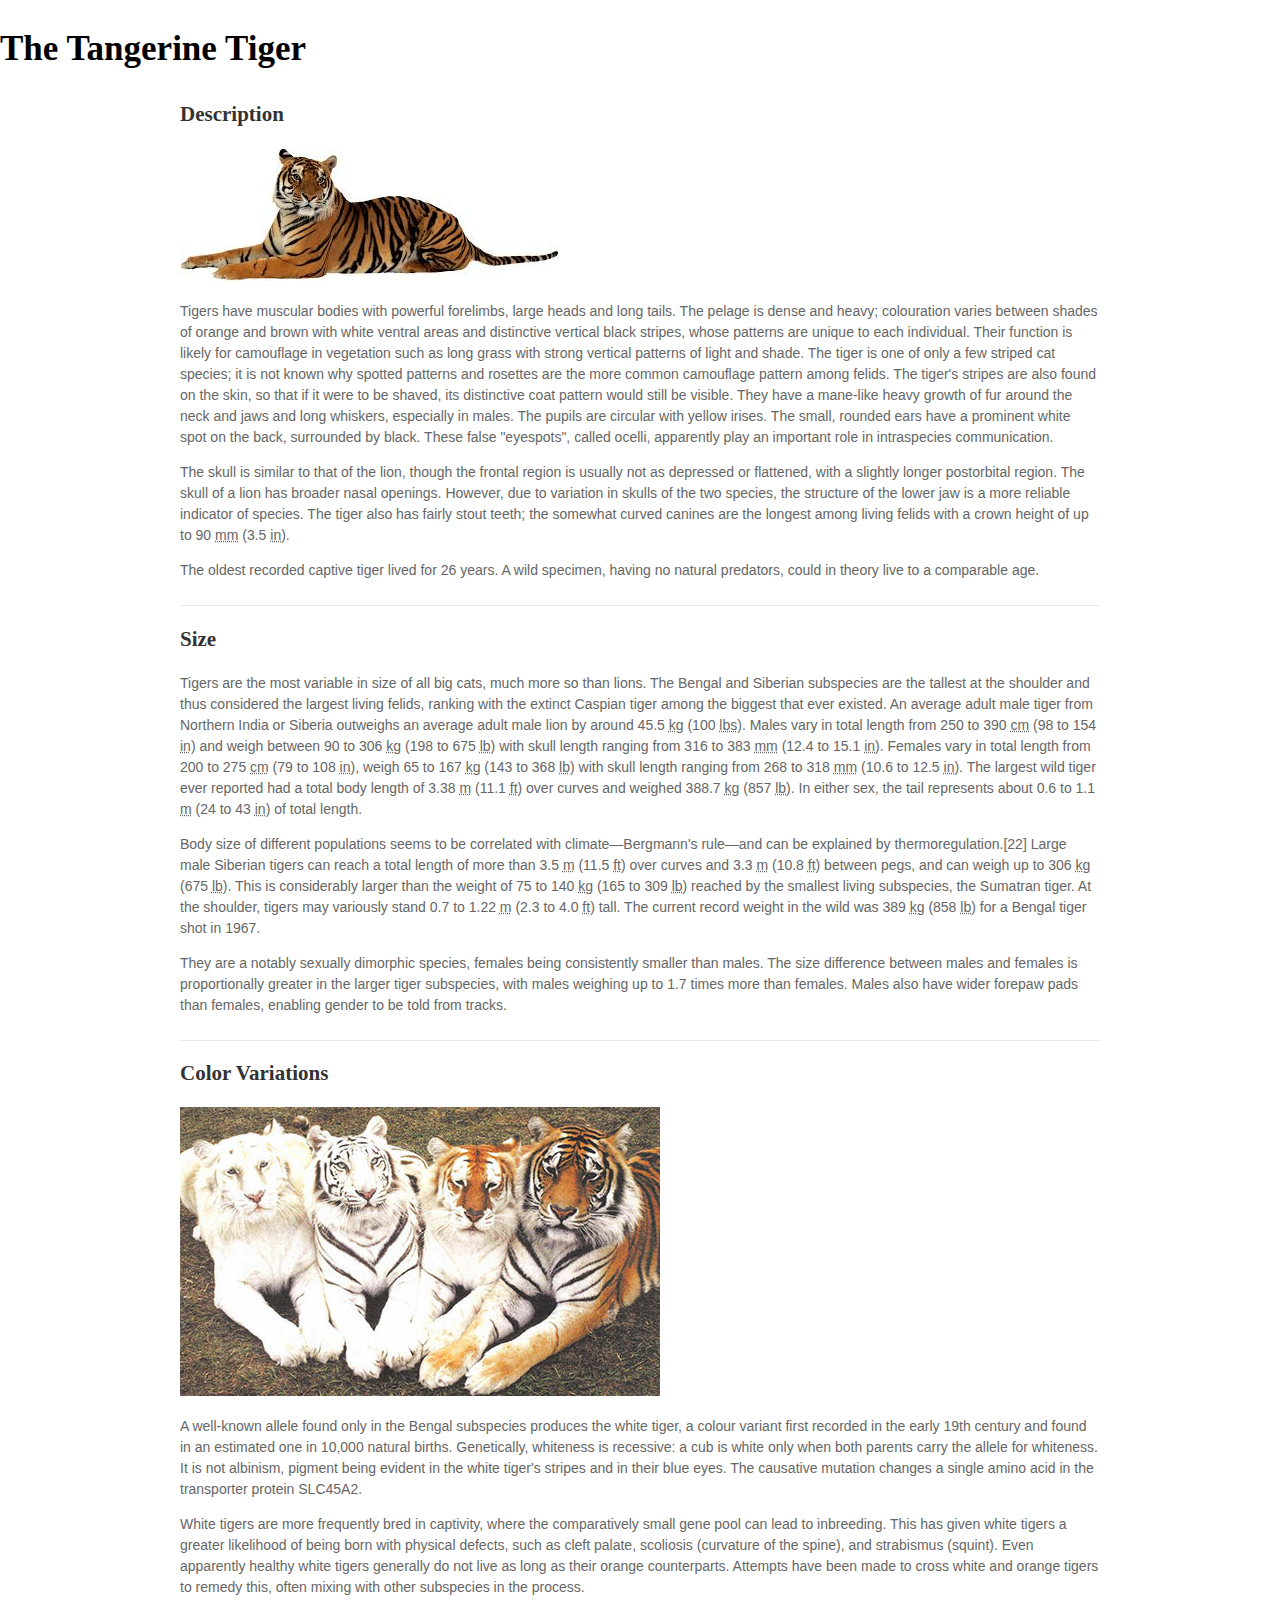
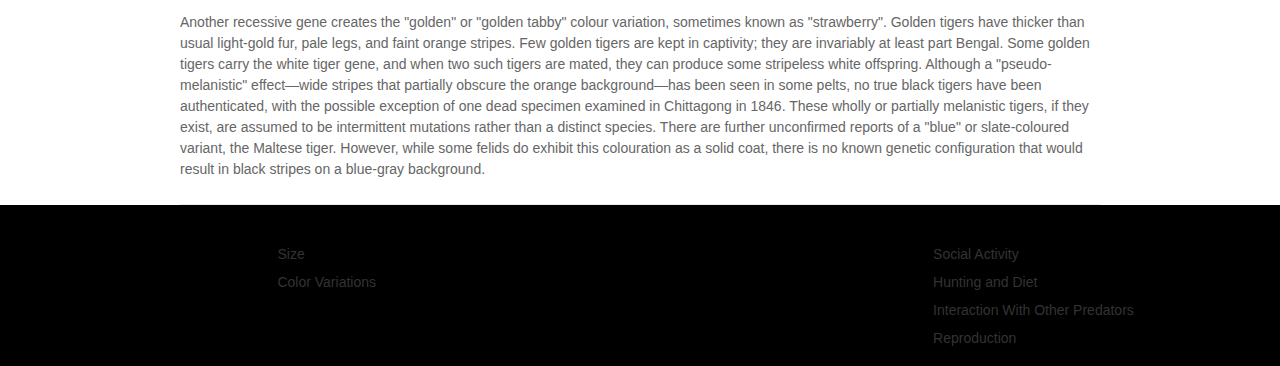
==== description.html @ 10c27ce7 "Added img to Description section" ====
<!DOCTYPE html>
<head>
  <meta charset="utf-8">
  <title>Tigers</title>
  <link rel="stylesheet" type="text/css" href="styles.css">
</head>
<body>
  <header>
     <h1>The Tangerine Tiger</h1>
  </header>
  <main>
    <section>
      <h2>Description</h2>
      <img class="body-image-right" src="Images/tiger-white-studio.jpeg">
      <p>Tigers have muscular bodies with powerful forelimbs, large heads and long tails. The pelage is dense and heavy; colouration varies between shades of orange and brown with white ventral areas and distinctive vertical black stripes, whose patterns are unique to each individual. Their function is likely for camouflage in vegetation such as long grass with strong vertical patterns of light and shade. The tiger is one of only a few striped cat species; it is not known why spotted patterns and rosettes are the more common camouflage pattern among felids. The tiger's stripes are also found on the skin, so that if it were to be shaved, its distinctive coat pattern would still be visible. They have a mane-like heavy growth of fur around the neck and jaws and long whiskers, especially in males. The pupils are circular with yellow irises. The small, rounded ears have a prominent white spot on the back, surrounded by black. These false "eyespots", called ocelli, apparently play an important role in intraspecies communication.</p>

      <p>The skull is similar to that of the lion, though the frontal region is usually not as depressed or flattened, with a slightly longer postorbital region. The skull of a lion has broader nasal openings. However, due to variation in skulls of the two species, the structure of the lower jaw is a more reliable indicator of species. The tiger also has fairly stout teeth; the somewhat curved canines are the longest among living felids with a crown height of up to 90 <abbr title="millimeters">mm</abbr> (3.5 <abbr title="inches">in</abbr>).</p>

      <p>The oldest recorded captive tiger lived for 26 years. A wild specimen, having no natural predators, could in theory live to a comparable age.</p>
    </section>
    <section>
      <h2>Size</h2>
      <p>Tigers are the most variable in size of all big cats, much more so than lions. The Bengal and Siberian subspecies are the tallest at the shoulder and thus considered the largest living felids, ranking with the extinct Caspian tiger among the biggest that ever existed. An average adult male tiger from Northern India or Siberia outweighs an average adult male lion by around 45.5 <abbr title="kilogram">kg</abbr> (100 <abbr title="pounds">lbs</abbr>). Males vary in total length from 250 to 390 <abbr title="centimeters">cm</abbr> (98 to 154 <abbr title="inches">in</abbr>) and weigh between 90 to 306 <abbr title="kilograms">kg</abbr> (198 to 675 <abbr title="pounds">lb</abbr>) with skull length ranging from 316 to 383 <abbr title="millimeters">mm</abbr> (12.4 to 15.1 <abbr title="inches">in</abbr>). Females vary in total length from 200 to 275 <abbr title="centimeters">cm</abbr> (79 to 108 <abbr title="inches">in</abbr>), weigh 65 to 167 <abbr title="kilograms">kg</abbr> (143 to 368 <abbr title="pounds">lb</abbr>) with skull length ranging from 268 to 318 <abbr title="millimeters">mm</abbr> (10.6 to 12.5 <abbr title="inches">in</abbr>). The largest wild tiger ever reported had a total body length of 3.38 <abbr title="meters">m</abbr> (11.1 <abbr title="feet">ft</abbr>) over curves and weighed 388.7 <abbr title="kilogram">kg</abbr> (857 <abbr title="pounds">lb</abbr>). In either sex, the tail represents about 0.6 to 1.1 <abbr title="meters">m</abbr> (24 to 43 <abbr title="inches">in</abbr>) of total length.</p>
      <p>Body size of different populations seems to be correlated with climate—Bergmann's rule—and can be explained by thermoregulation.[22] Large male Siberian tigers can reach a total length of more than 3.5 <abbr title="meters">m</abbr> (11.5 <abbr title="feet">ft</abbr>) over curves and 3.3 <abbr title="meters">m</abbr> (10.8 <abbr title="feet">ft</abbr>) between pegs, and can weigh up to 306 <abbr title="kilograms">kg</abbr> (675 <abbr title="pounds">lb</abbr>). This is considerably larger than the weight of 75 to 140 <abbr title="kilograms">kg</abbr> (165 to 309 <abbr title="pounds">lb</abbr>) reached by the smallest living subspecies, the Sumatran tiger. At the shoulder, tigers may variously stand 0.7 to 1.22 <abbr title="meters">m</abbr> (2.3 to 4.0 <abbr title="feet">ft</abbr>) tall. The current record weight in the wild was 389 <abbr title="kilograms">kg</abbr> (858 <abbr title="pounds">lb</abbr>) for a Bengal tiger shot in 1967.</p>
      <p>They are a notably sexually dimorphic species, females being consistently smaller than males. The size difference between males and females is proportionally greater in the larger tiger subspecies, with males weighing up to 1.7 times more than females. Males also have wider forepaw pads than females, enabling gender to be told from tracks.</p>
    </section>
    <section>
      <h2>Color Variations</h2>
      <img class="body-image-right" src="Images/tiger-color-variations.jpg">
      <p>A well-known allele found only in the Bengal subspecies produces the white tiger, a colour variant first recorded in the early 19th century and found in an estimated one in 10,000 natural births. Genetically, whiteness is recessive: a cub is white only when both parents carry the allele for whiteness. It is not albinism, pigment being evident in the white tiger's stripes and in their blue eyes. The causative mutation changes a single amino acid in the transporter protein SLC45A2.</p>
      <p>White tigers are more frequently bred in captivity, where the comparatively small gene pool can lead to inbreeding. This has given white tigers a greater likelihood of being born with physical defects, such as cleft palate, scoliosis (curvature of the spine), and strabismus (squint). Even apparently healthy white tigers generally do not live as long as their orange counterparts. Attempts have been made to cross white and orange tigers to remedy this, often mixing with other subspecies in the process.</p>
      <p>Another recessive gene creates the "golden" or "golden tabby" colour variation, sometimes known as "strawberry". Golden tigers have thicker than usual light-gold fur, pale legs, and faint orange stripes. Few golden tigers are kept in captivity; they are invariably at least part Bengal. Some golden tigers carry the white tiger gene, and when two such tigers are mated, they can produce some stripeless white offspring. Although a "pseudo-melanistic" effect—wide stripes that partially obscure the orange background—has been seen in some pelts, no true black tigers have been authenticated, with the possible exception of one dead specimen examined in Chittagong in 1846. These wholly or partially melanistic tigers, if they exist, are assumed to be intermittent mutations rather than a distinct species. There are further unconfirmed reports of a "blue" or slate-coloured variant, the Maltese tiger. However, while some felids do exhibit this colouration as a solid coat, there is no known genetic configuration that would result in black stripes on a blue-gray background.</p>
    </section>
  </main>
  <footer>
    <article>
      <ul><a href="index.html">Home</a></ul>
      <ul><a href="description.html">Description</a>
        <li><a href="description.html#size">Size</a></li>
        <li><a href="description.html#color-variations">Color Variations</a></li>
      </ul>
      <ul><a href="distribution-and-habitat.html">Distribution &amp; Habitat</a>
      </ul>
      <ul><a href="ecology.html">Biology &amp; Behavior</a>
        <li><a href="ecology.html#social-activity">Social Activity</a></li>
        <li><a href="ecology.html#hunting-and-diet">Hunting and Diet</a></li>
        <li><a href="ecology.html#interaction">Interaction With Other Predators</a></li>
        <li><a href="ecology.html#reproduction">Reproduction</a></li>
      </ul>
    </article>
  </footer>
</body>
---- styles.css ----
* {
  box-sizing: border-box;
}

body {
  font-family: "Helvetica", Arial, sans-serif;
  font-size: .875em;
  color: #666666;
  line-height: 1.5;
  margin: 0;
}

nav {
  position: relative;
  margin-top: -5.43%;
  width: 100%;
  max-width: 960px;
  }

main {
  width: 960px;
  margin: 0 auto;
  padding: 0 20px;
  clear: both;
  }

#banner {
  max-width: 100%;
  position: relative;
  }

#banner h1 {
  color: white;
  text-shadow: 5px 5px 10px #000;
  font-size: 8em;
  text-align: center;
  position: relative;
  margin: -25% 0 20%;
  width: 100%;
  }

#banner img {
  width: 100%;
  position: relative;
  top: -14%;
  }

nav ul {
  padding: 0;
  }

nav ul li {
  font-family: "Georgia", Times New Roman, serif;
  font-size: 1.25em;
  display: inline;
  padding: 0;
  }

nav ul li a {
  background-color: #f26522;
  border-radius: 10px 10px 0 0;
  color: white;
  padding: 10px 20px;
  text-transform: uppercase;
  letter-spacing: 1px;
  }

section {
  border-bottom: 1px solid #ebebeb;
  padding-bottom: 10px;
  }

a {
  color: #f26522;
  text-decoration: none;
  }

h1, h2 {
  font-family: "Georgia", Times New Roman, serif;
  }
  
h1 {
  font-size: 2.5em;
  color: black;
  }

h2 {
  font-size: 1.5em;
  color: #333333;
  }
  
footer article {
  background: #000;
  display: flex;
  justify-content: space-between;
  }

ul {
  font-size: 1em;
  font-family: "Georgia", Times New Roman, serif;
  text-transform: uppercase;
  color: #c3c3c3;
  list-style: none;
  flex-grow: 1;
  line-height: 1.5;
}

ul a {
  color: black;
  text-decoration: none;
}

ul a:hover {
  text-decoration: underline;
}

ul li {
  font-family: "Helvetica", Arial, sans-serif;
  font-size: 1em;
  color: white;
  line-height: 2;
  text-transform: none;
  padding-left: 10px;
}

ul li a {
  color: #333;
  text-decoration: none;
}

li a:hover {
  text-decoration: underline;
}

blockquote {
  font-family: "Lucidia", Arial, sans-serif;
  font-size: 1.25em;
  font-style: italic;
  color: black;
  padding: 10px;
  }

blockquote:before {
  content: open-quote;
  font-size: 2em;
  line-height: .5;
}

blockquote:after {
  content: close-quote;
  font-size: 2em;
  line-height: .5;
}
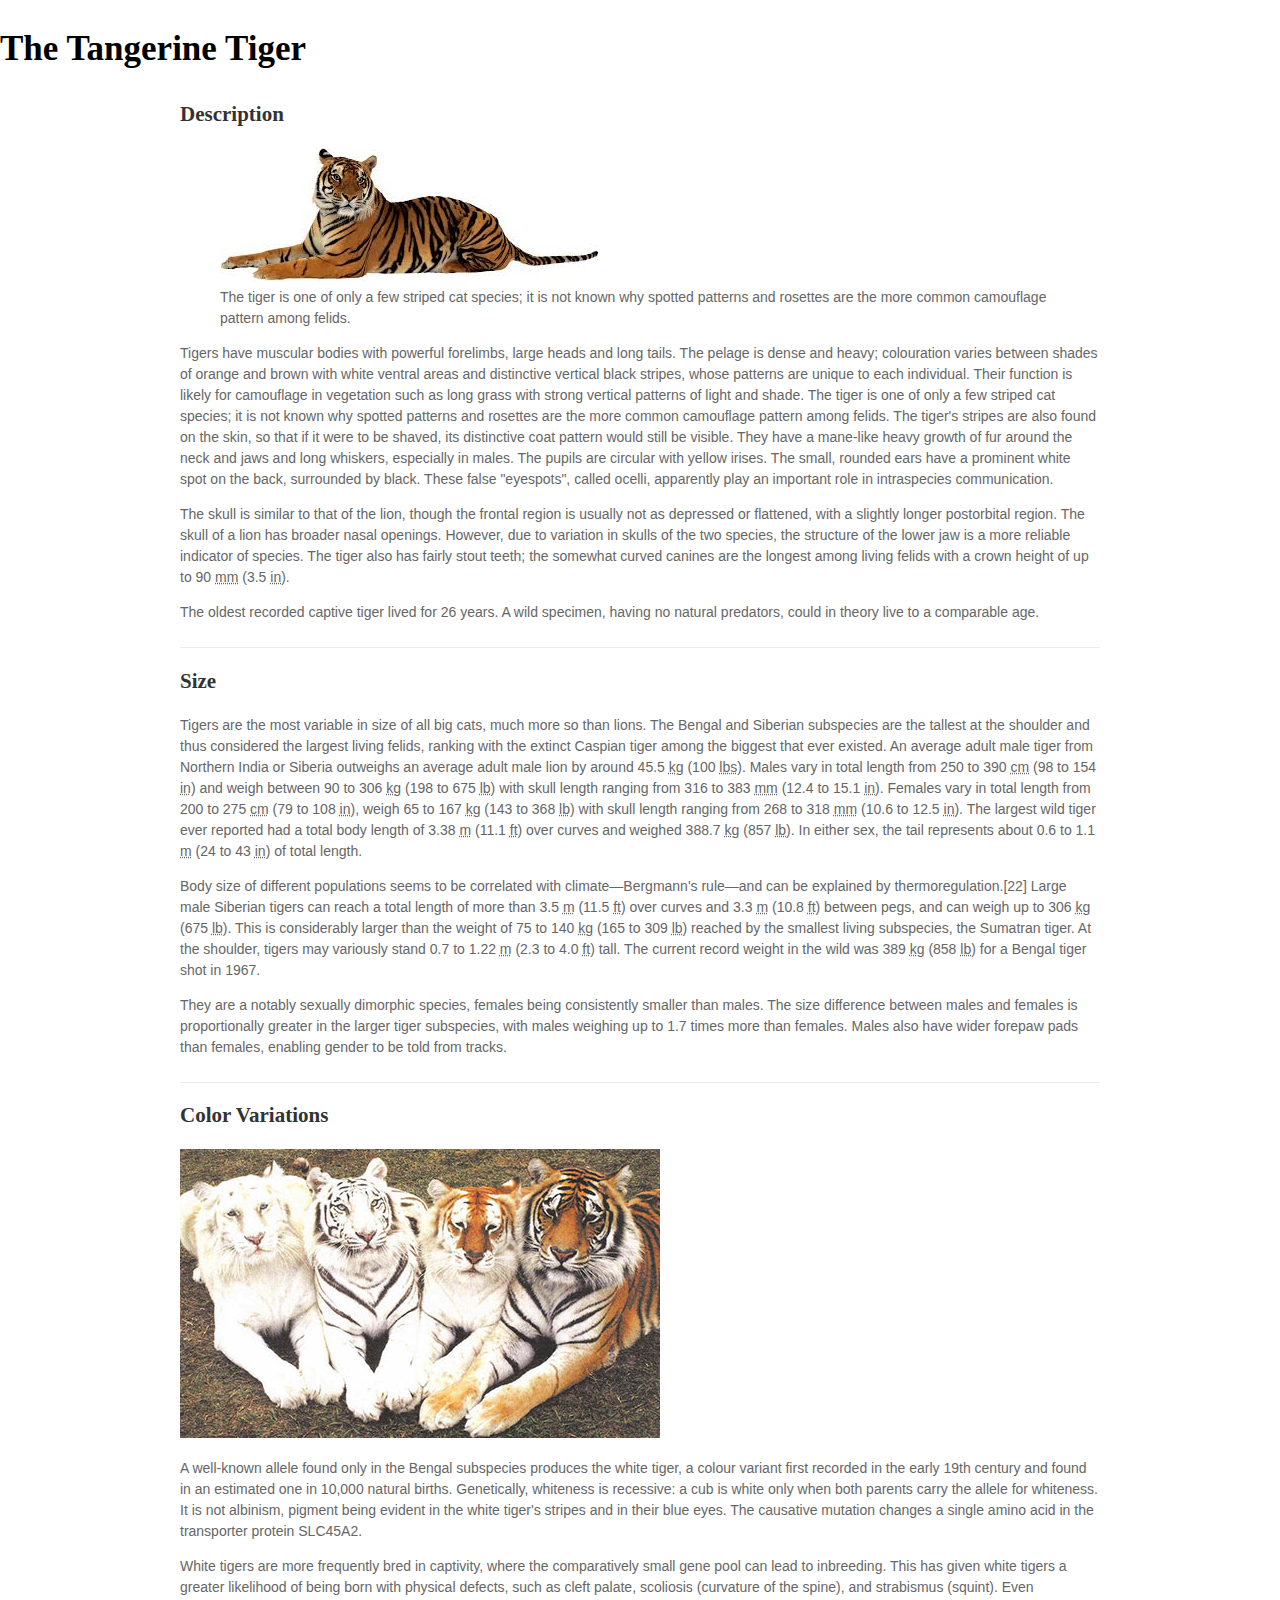
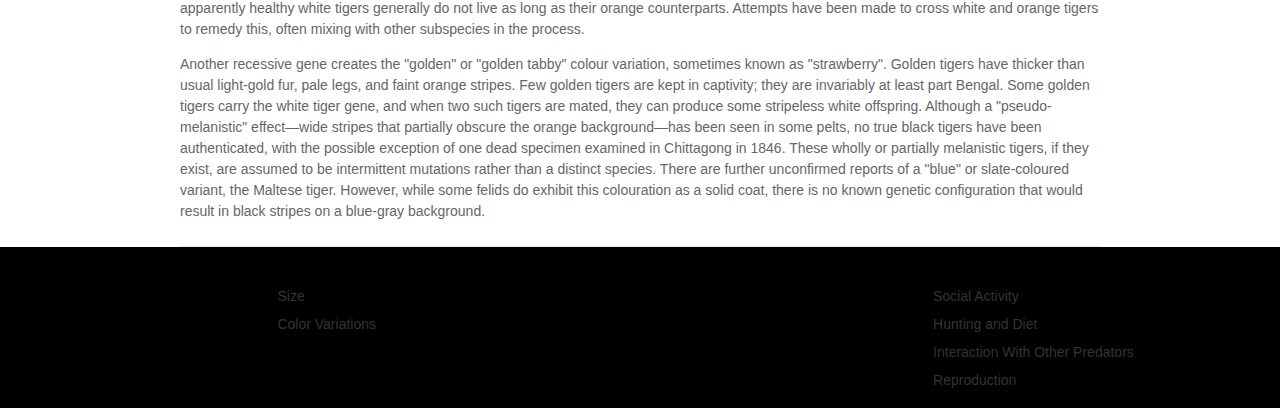
==== commit 3139eb16: "Added <figure>" ====
--- a/description.html
+++ b/description.html
@@ -11,9 +11,11 @@
   <main>
     <section>
       <h2>Description</h2>
-      <img class="body-image-right" src="Images/tiger-white-studio.jpeg">
+      <figure class="body-image-right">
+        <img src="Images/tiger-white-studio.jpeg">
+        <figcaption class="figure_caption">The tiger is one of only a few striped cat species; it is not known why spotted patterns and rosettes are the more common camouflage pattern among felids.</figcaption>
+      </figure>
       <p>Tigers have muscular bodies with powerful forelimbs, large heads and long tails. The pelage is dense and heavy; colouration varies between shades of orange and brown with white ventral areas and distinctive vertical black stripes, whose patterns are unique to each individual. Their function is likely for camouflage in vegetation such as long grass with strong vertical patterns of light and shade. The tiger is one of only a few striped cat species; it is not known why spotted patterns and rosettes are the more common camouflage pattern among felids. The tiger's stripes are also found on the skin, so that if it were to be shaved, its distinctive coat pattern would still be visible. They have a mane-like heavy growth of fur around the neck and jaws and long whiskers, especially in males. The pupils are circular with yellow irises. The small, rounded ears have a prominent white spot on the back, surrounded by black. These false "eyespots", called ocelli, apparently play an important role in intraspecies communication.</p>
-
       <p>The skull is similar to that of the lion, though the frontal region is usually not as depressed or flattened, with a slightly longer postorbital region. The skull of a lion has broader nasal openings. However, due to variation in skulls of the two species, the structure of the lower jaw is a more reliable indicator of species. The tiger also has fairly stout teeth; the somewhat curved canines are the longest among living felids with a crown height of up to 90 <abbr title="millimeters">mm</abbr> (3.5 <abbr title="inches">in</abbr>).</p>
 
       <p>The oldest recorded captive tiger lived for 26 years. A wild specimen, having no natural predators, could in theory live to a comparable age.</p>
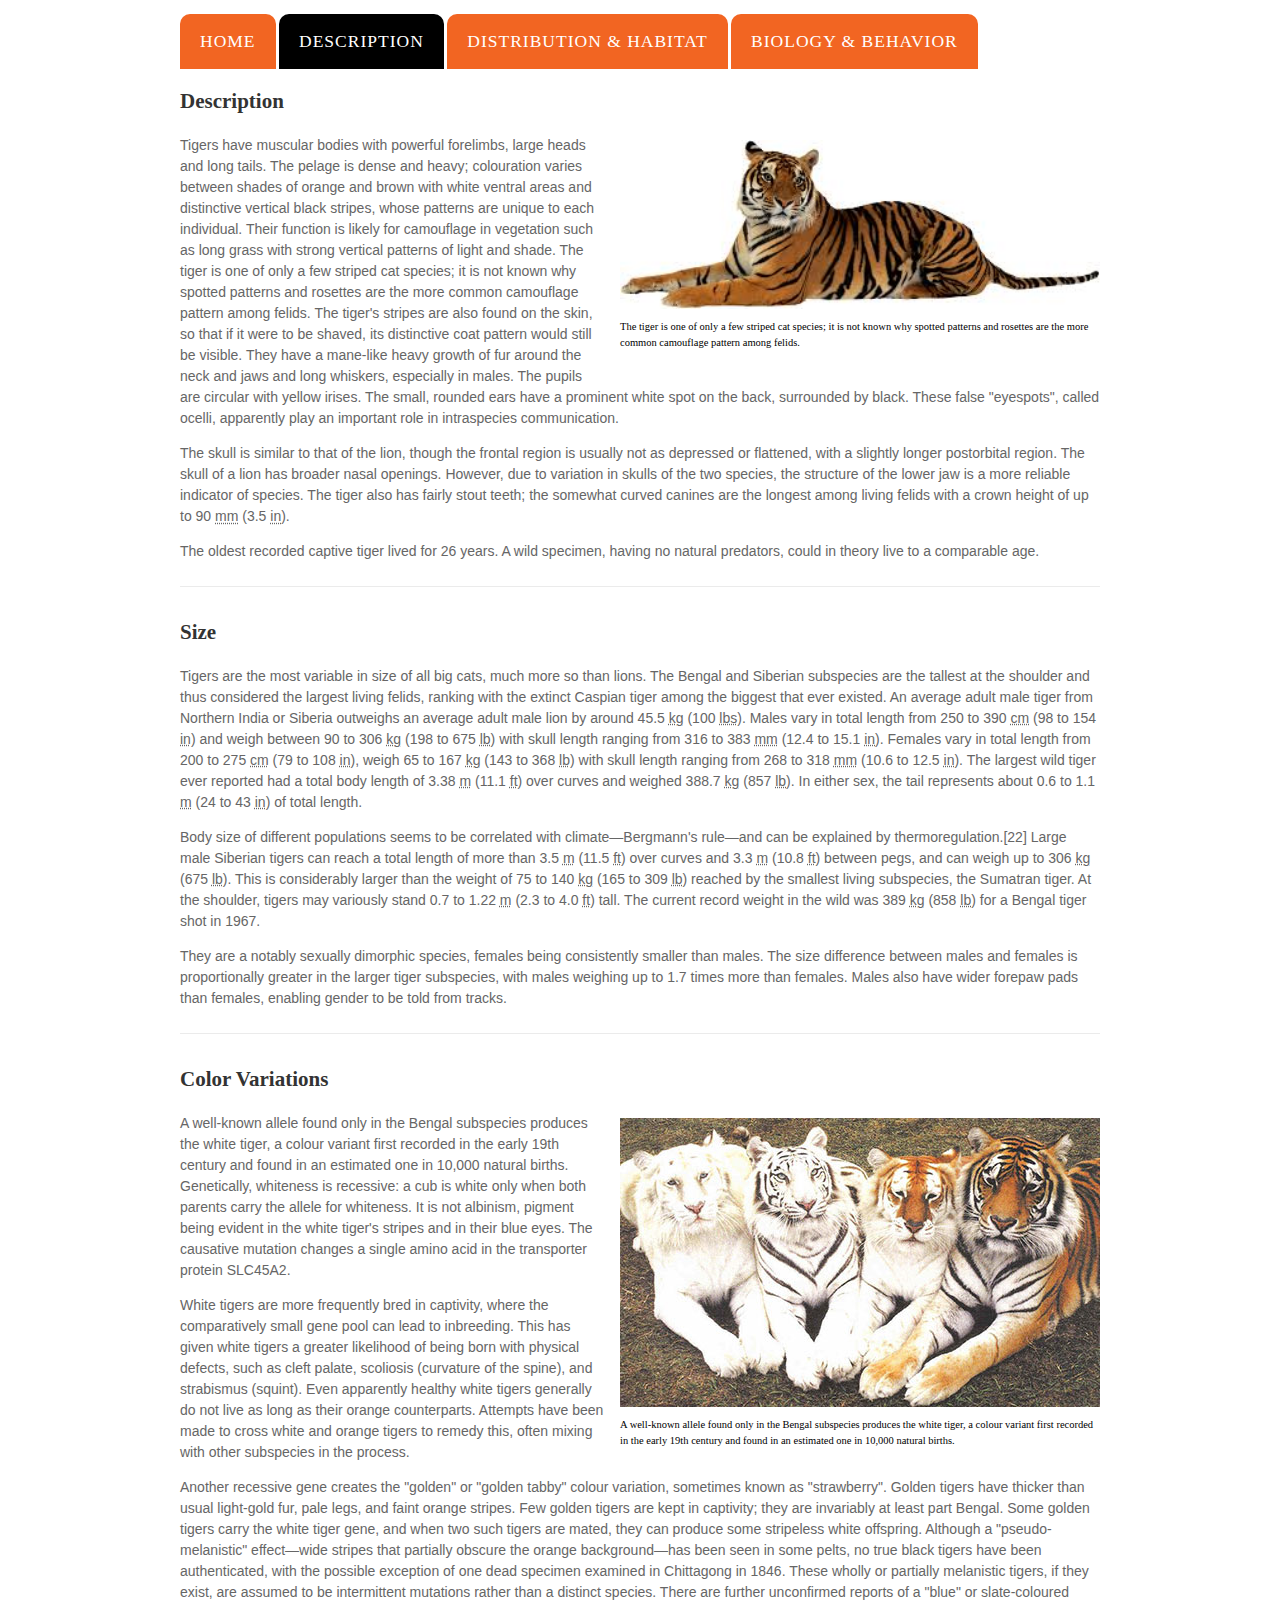
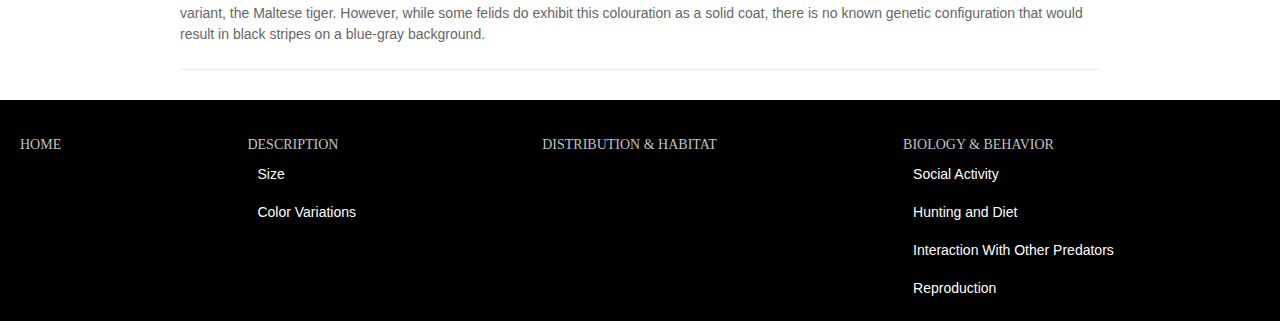
==== commit fe260237: "Added js script" ====
--- a/description.html
+++ b/description.html
@@ -1,18 +1,36 @@
 <!DOCTYPE html>
+<html lang="en">
 <head>
   <meta charset="utf-8">
   <title>Tigers</title>
   <link rel="stylesheet" type="text/css" href="styles.css">
 </head>
 <body>
-  <header>
-     <h1>The Tangerine Tiger</h1>
+  <nav id="menu" tabindex="-1" role="navigation">
+      <ul>
+	<li><a href="index.html">Home</a></li>
+        <li><mark><a href="description.html">Description</a></mark></li>
+        <li><a href="distribution-and-habitat.html">Distribution &amp; Habitat</a></li>
+        <li><a href="ecology.html">Biology &amp; Behavior</a></li>
+      </ul>
+      <a id="menu-close" href="#banner"><b class="hidden">Return to the content</b></a>
+  </nav>
+  <header id="banner">
+     <a id="nav-jump" href="#menu">
+        <span class="main-nav-icon">
+          <span class="bars">
+            <span class="top-bar bar"></span>
+            <span class="middle-bar bar"></span>
+            <span class="bottom-bar bar"></span>
+          </span>
+        </span>
+        </a>
   </header>
   <main>
     <section>
       <h2>Description</h2>
       <figure class="body-image-right">
-        <img src="Images/tiger-white-studio.jpeg">
+        <img class="body-image" src="Images/tiger-white-studio.jpeg">
         <figcaption class="figure_caption">The tiger is one of only a few striped cat species; it is not known why spotted patterns and rosettes are the more common camouflage pattern among felids.</figcaption>
       </figure>
       <p>Tigers have muscular bodies with powerful forelimbs, large heads and long tails. The pelage is dense and heavy; colouration varies between shades of orange and brown with white ventral areas and distinctive vertical black stripes, whose patterns are unique to each individual. Their function is likely for camouflage in vegetation such as long grass with strong vertical patterns of light and shade. The tiger is one of only a few striped cat species; it is not known why spotted patterns and rosettes are the more common camouflage pattern among felids. The tiger's stripes are also found on the skin, so that if it were to be shaved, its distinctive coat pattern would still be visible. They have a mane-like heavy growth of fur around the neck and jaws and long whiskers, especially in males. The pupils are circular with yellow irises. The small, rounded ears have a prominent white spot on the back, surrounded by black. These false "eyespots", called ocelli, apparently play an important role in intraspecies communication.</p>
@@ -28,7 +46,10 @@
     </section>
     <section>
       <h2>Color Variations</h2>
-      <img class="body-image-right" src="Images/tiger-color-variations.jpg">
+      <figure class="body-image-right">
+        <img class="body-image" src="Images/tiger-color-variations.jpg">
+        <figcaption class="figure_caption">A well-known allele found only in the Bengal subspecies produces the white tiger, a colour variant first recorded in the early 19th century and found in an estimated one in 10,000 natural births.</figcaption>
+      </figure>
       <p>A well-known allele found only in the Bengal subspecies produces the white tiger, a colour variant first recorded in the early 19th century and found in an estimated one in 10,000 natural births. Genetically, whiteness is recessive: a cub is white only when both parents carry the allele for whiteness. It is not albinism, pigment being evident in the white tiger's stripes and in their blue eyes. The causative mutation changes a single amino acid in the transporter protein SLC45A2.</p>
       <p>White tigers are more frequently bred in captivity, where the comparatively small gene pool can lead to inbreeding. This has given white tigers a greater likelihood of being born with physical defects, such as cleft palate, scoliosis (curvature of the spine), and strabismus (squint). Even apparently healthy white tigers generally do not live as long as their orange counterparts. Attempts have been made to cross white and orange tigers to remedy this, often mixing with other subspecies in the process.</p>
       <p>Another recessive gene creates the "golden" or "golden tabby" colour variation, sometimes known as "strawberry". Golden tigers have thicker than usual light-gold fur, pale legs, and faint orange stripes. Few golden tigers are kept in captivity; they are invariably at least part Bengal. Some golden tigers carry the white tiger gene, and when two such tigers are mated, they can produce some stripeless white offspring. Although a "pseudo-melanistic" effect—wide stripes that partially obscure the orange background—has been seen in some pelts, no true black tigers have been authenticated, with the possible exception of one dead specimen examined in Chittagong in 1846. These wholly or partially melanistic tigers, if they exist, are assumed to be intermittent mutations rather than a distinct species. There are further unconfirmed reports of a "blue" or slate-coloured variant, the Maltese tiger. However, while some felids do exhibit this colouration as a solid coat, there is no known genetic configuration that would result in black stripes on a blue-gray background.</p>
@@ -51,4 +72,7 @@
       </ul>
     </article>
   </footer>
+  <script src="js/main.js" type="text/javascript" async="">
+  <div id="getActiveMQ-watcher" style="display: none;"></div>
 </body>
+<html lang="en">
--- a/styles.css
+++ b/styles.css
@@ -1,3 +1,34 @@
+/* Charset Controls */
+@charset "UTF-8";
+
+/* Media Query controls */
+@-moz-viewport {
+  width: device-width;
+  zoom: 1.0;
+}
+@-ms-viewport {
+  width: device-width;
+  zoom: 1.0;
+}
+@-o-viewport {
+  width: device-width;
+  zoom: 1.0;
+}
+@-webkit-viewport {
+  width: device-width;
+  zoom: 1.0;
+}
+@viewport {
+  width: device-width;
+  zoom: 1.0;
+}
+
+ 
+/* CSS Reset for HTML5 */
+article,aside,details,figcaption,figure,footer,header,hgroup,main,menu,nav,section,summary {
+  display:block;
+}
+
 * {
   box-sizing: border-box;
 }
@@ -10,71 +41,9 @@
   margin: 0;
 }
 
-nav {
-  position: relative;
-  margin-top: -5.43%;
-  width: 100%;
-  max-width: 960px;
-  }
-
-main {
-  width: 960px;
-  margin: 0 auto;
-  padding: 0 20px;
-  clear: both;
-  }
-
-#banner {
-  max-width: 100%;
-  position: relative;
-  }
-
-#banner h1 {
-  color: white;
-  text-shadow: 5px 5px 10px #000;
-  font-size: 8em;
-  text-align: center;
-  position: relative;
-  margin: -25% 0 20%;
-  width: 100%;
-  }
-
-#banner img {
-  width: 100%;
-  position: relative;
-  top: -14%;
-  }
-
-nav ul {
-  padding: 0;
-  }
-
-nav ul li {
-  font-family: "Georgia", Times New Roman, serif;
-  font-size: 1.25em;
-  display: inline;
-  padding: 0;
-  }
-
-nav ul li a {
-  background-color: #f26522;
-  border-radius: 10px 10px 0 0;
-  color: white;
-  padding: 10px 20px;
-  text-transform: uppercase;
-  letter-spacing: 1px;
-  }
-
-section {
-  border-bottom: 1px solid #ebebeb;
-  padding-bottom: 10px;
-  }
-
-a {
-  color: #f26522;
-  text-decoration: none;
-  }
-
+/**********************
+DEFAULTS
+**********************/
 h1, h2 {
   font-family: "Georgia", Times New Roman, serif;
   }
@@ -82,55 +51,25 @@
 h1 {
   font-size: 2.5em;
   color: black;
+  max-width: 960px;
+  width: 100%;
+  margin: 0 auto;
   }
 
 h2 {
   font-size: 1.5em;
   color: #333333;
   }
-  
-footer article {
-  background: #000;
-  display: flex;
-  justify-content: space-between;
-  }
-
-ul {
-  font-size: 1em;
-  font-family: "Georgia", Times New Roman, serif;
-  text-transform: uppercase;
-  color: #c3c3c3;
-  list-style: none;
-  flex-grow: 1;
-  line-height: 1.5;
-}
-
-ul a {
-  color: black;
+
+a {
+  color: #f26522;
   text-decoration: none;
-}
-
-ul a:hover {
+  }
+
+a:hover, a:focus {
+  color: #666;
   text-decoration: underline;
-}
-
-ul li {
-  font-family: "Helvetica", Arial, sans-serif;
-  font-size: 1em;
-  color: white;
-  line-height: 2;
-  text-transform: none;
-  padding-left: 10px;
-}
-
-ul li a {
-  color: #333;
-  text-decoration: none;
-}
-
-li a:hover {
-  text-decoration: underline;
-}
+  }
 
 blockquote {
   font-family: "Lucidia", Arial, sans-serif;
@@ -151,3 +90,677 @@
   font-size: 2em;
   line-height: .5;
 }
+
+/**********************
+HELPERS
+**********************/
+.hidden {
+    position: absolute !important;
+    height: 1px;
+    width: 1px;
+    overflow: hidden;
+    clip: rect(1px 1px 1px 1px); /* IE6 and IE7 use the wrong syntax */
+    clip: rect(1px, 1px, 1px, 1px);
+}
+
+/**********************
+BANNER/HERO IMAGE
+**********************/
+#banner {
+  max-width: 100%;
+  position: relative;
+  }
+
+#banner h1 {
+  color: white;
+  text-shadow: 5px 5px 10px #000;
+  font-size: 6em;
+  text-align: center;
+  position: relative;
+  margin: -25% 0 20%;
+  width: 100%;
+  max-width: 100%;
+  }
+    
+#banner img {
+  width: 100%;
+  position: relative;
+  }
+
+/***************************************
+NAVIGATION
+***************************************/
+nav {
+  position: relative;
+  margin-top: -5.43%;
+  width: 100%;
+  max-width: 960px;
+  margin: 0 auto;
+  }
+
+nav ul {
+  padding: 0 0 0 20px;
+  margin-bottom: 0;
+  }
+
+nav ul li {
+  font-family: "Georgia", Times New Roman, serif;
+  font-size: 1em;
+  display: inline;
+  padding: 0;
+  }
+
+nav ul li a {
+  background: #f26522;
+  border-radius: 10px 10px 0 0;
+  color: white;
+  padding: 10px 20px;
+  text-transform: uppercase;
+  letter-spacing: 1px;
+  display: inline-block;
+  }
+
+nav li mark a {
+    background: #000;
+    color: #fff;
+}
+
+nav ul li a:hover, nav ul li a:focus {
+  -moz-transition: background-color .5s ease-in;
+  -webkit-transition: background-color .5s ease-in;
+  -ms-transition: background-color .5s ease-in;
+  -o-transition: background-color .5s ease-in;
+  transition: background-color .5s ease-in;
+  background-color: #000;
+  text-decoration: none;
+  color: white;
+}
+
+nav li mark a:hover,
+nav li mark a:focus {
+    background: black;
+    color: white;
+    -webkit-transition: background .4s;
+       -moz-transition: background .4s;
+        -ms-transition: background .4s;
+            transition: background .4s;
+}
+
+#nav-jump {
+    border: 1px solid;
+    border-radius: 3px;
+    background: #f26522;
+    color: #fff;
+    font: bold .875em Oxygen, Helvetica, Arial, sans-serif;
+    padding: .5em;
+    text-transform: uppercase;
+    /* move to the upper right corner */
+    position: absolute;
+    top: .75em;
+    right: 1em;
+    z-index: 1000;
+    height: 30px;
+    width: 35px;
+}
+
+
+/**********************
+MAIN BODY CONTENT
+**********************/
+section {
+  border-bottom: 1px solid #ebebeb;
+  padding-bottom: 10px;
+  margin-bottom: 30px;
+  }
+
+main {
+  width: 100%;
+  max-width: 960px;
+  margin: 0 auto;
+  padding: 0 20px;
+  clear: both;
+  }
+
+
+/* Responsive Images */
+.body-image {
+  margin: 0 auto;
+  display: block;
+  width: 100%;
+}
+
+/* Figure */
+.body-image-right {
+  float: right;
+  margin: 5px 0 10px 15px;
+  max-width: 480px;
+  width: 100%;
+}
+
+.figure_caption {
+  font-family: "Georgia", Times New Roman, serif;
+  font-size: .75em;
+  color: black;
+  margin: 10px 0;
+}
+
+
+
+/***********************
+FOOTER
+***********************/
+footer article {
+  background: #000;
+  display: flex;
+  justify-content: space-between;
+  }
+
+ul {
+  font-size: 1em;
+  font-family: "Georgia", Times New Roman, serif;
+  text-transform: uppercase;
+  list-style: none;
+  flex-grow: 1;
+  line-height: 1.5;
+  padding: 20px 0 0 20px;
+}
+
+ul a {
+  color: #c3c3c3;
+  text-decoration: none;
+}
+
+ul a:hover {
+  text-decoration: underline;
+}
+
+ul li {
+  font-family: "Helvetica", Arial, sans-serif;
+  font-size: 1em;
+  line-height: 2;
+  text-transform: none;
+  padding: 5px 0 5px 10px;
+}
+
+ul li a {
+  color: white;
+  text-decoration: none;
+}
+
+li a:hover {
+  text-decoration: underline;
+  color: #c3c3c3;
+}
+
+/* for getActiveMQ */
+#getActiveMQ-watcher { font-family: "default"; }
+
+
+/*********************************
+BREAKPOINTS
+*********************************/
+    /*  >=480px  */
+    @media only screen and (min-width: 320px) and (max-width: 480px) {
+      #banner h1 {
+        font-size: 2em;
+      }
+    }
+
+    @media only screen and (max-width: 480px) {
+      .body-image-right {
+        max-width: 480px;
+      }
+    }
+
+    @media only screen and (max-width: 480px) {
+      footer article {
+        display: block;
+      }
+    }
+
+    /*  320px - 768px  = this is the dimensions for drawer menu acitvation  */
+    @media only screen and (min-width:320px) and (max-width:768px) {
+    /* =================================================================
+     * Navigation
+     * ================================================================= */
+      
+     nav ul li {
+       padding: 0 20px 0 0;
+       display: block;
+       line-height: 1.5;
+       margin-bottom: 5px;
+     }
+      
+     nav ul li a {
+       border-radius: 0;
+     }
+      
+     .nav-burger {
+        background: black;
+        height: 3px;
+        width: 22px;
+        margin-bottom: 5px;
+      }
+
+      .nav-burger:nth-of-type(3) {
+        margin-bottom: 0;
+      }
+
+/*      .drawer-nav-open:active #nav-jump .nav-burger:nth-of-type(1) {
+        transition: -moz-transform 2s delay 1s;
+      }
+      
+      .drawer-nav-open:active #nav-jump .nav-burger:nth-of-type(1) {
+        -moz-transform: rotateZ(45deg) translate(6px, 6px);
+      }
+
+      .drawer-nav-open:active #nav-jump .nav-burger:nth-of-type(2) {
+        background: transparent;
+      }
+
+      .drawer-nav-open:active #nav-jump .nav-burger:nth-of-type(3) {
+        transition: -moz-transform 2s delay 1s;
+      }
+      
+      .drawer-nav-open:active #nav-jump .nav-burger:nth-of-type(3) {
+        -moz-transform: rotateZ(-45deg) translate(5px, -5px);
+      }
+*/
+      
+    /* body:not(:target) is a nifty CSS filter to allow show/hide with CSS 
+     * in browsers that support :not() and :target
+     * See: http://www.creativebloq.com/css3/build-smart-mobile-navigation-without-hacks-6122800
+     */
+    body:not(:target) #menu {
+        max-width: 100%;
+        width: 100%;
+        position: absolute;
+        top: 0;
+        left: 0;
+        right: 0;
+        outline: 0;
+    }
+        body:not(:target) #menu ul {
+            background: transparent;
+            border: 1px solid transparent;
+            border-bottom-width: 0;
+            max-width: 12.5em; /* 16 * 12.5 = 200 */
+            position: absolute;
+            right: 2%;
+            top: 3em;
+            z-index: 1002;
+        }
+        body:not(:target) #menu ul a {
+            border-bottom-width: 0;
+            overflow: hidden;
+            height: 0;
+            /* Hardware Accelerate for better animation */
+               -moz-transform: translate3d(0,0,0);
+                -ms-transform: translate3d(0,0,0);
+            -webkit-transform: translate3d(0,0,0);
+                    transform: translate3d(0,0,0);
+               -moz-transition: height .15s;
+                -ms-transition: height .15s;
+            -webkit-transition: height .15s;
+                    transition: height .15s;
+        }
+        body:not(:target) #menu:target {
+            /* Overlay everything */
+            bottom: 0;
+            height: 100%;
+        }
+        body:not(:target) #menu:target ul {
+            background: #fff;
+            background-color: rgba(255, 255, 255, .95);
+            /* border-color: #000;  */
+         }
+        body:not(:target) #menu:target ul a {
+            border-bottom-width: 1px;
+            padding: 8px 20px;
+            width: 100%;
+            height: 2.5em;
+            position: relative;
+            z-index: 1;
+               -moz-transition: height .25s;
+                -ms-transition: height .25s;
+            -webkit-transition: height .25s;
+                    transition: height .25s;
+        }
+        body:not(:target) #menu-close {
+            border: 0;
+            display: block;
+            position: absolute;
+            top: 0;
+            right: 0;
+            bottom: 0;
+            left: 0;
+            z-index: 1001;
+        }
+
+      /*******************
+      Mobile nav button animation 
+      ***************************/
+      
+/*      body:not(:active) #menu:target ul a#nav-jump .nav-burger:nth-of-type(1) {
+        transition: -moz-transform 2s delay 1s;
+      }
+      
+      body:active #menu:target ul a#nav-jump .nav-burger:nth-of-type(1) {
+        -moz-transform: rotateZ(45deg) translate(6px, 6px);
+      }
+
+      body:not(:active) #menu:target ul a#nav-jump .nav-burger:nth-of-type(2) {
+        background: transparent;
+      }
+
+      body:not(:active) #menu:target ul a#nav-jump .nav-burger:nth-of-type(3) {
+        transition: -moz-transform 2s delay 1s;
+      }
+      
+      body:active #menu:target ul a#nav-jump .nav-burger:nth-of-type(1) {
+        -moz-transform: rotateZ(-45deg) translate(5px, -5px);
+      }
+*/      
+      .main-nav-icon {
+          display: block;
+          height: 100%;
+          margin-top: 0;
+          position: relative;
+          width: 100%;
+      }
+      .main-nav-icon .bars {
+          height: 100%;
+          width: 100%;
+      }
+      .main-nav-icon .bar {
+          background-color: #000;
+          height: 3px;
+          left: 0;
+          position: absolute;
+          transform-origin: left center 0;
+          transition: all 0.5s ease 0s;
+          width: 100%;
+      }
+      .main-nav-icon .top-bar {
+          top: 0;
+      }
+      .main-nav-icon .middle-bar {
+          top: 50%;
+          transform: translateY(-50%);
+      }
+      .main-nav-icon .bottom-bar {
+          bottom: -1px;
+      }
+      .drawer-nav-open .main-nav-icon .bar {
+          background-color: #000;
+          margin: 0;
+          width: 21px;
+          left: 3px;
+      }
+      .drawer-nav-open .main-nav-icon .middle-bar {
+          opacity: 0;
+      }
+      .drawer-nav-open .main-nav-icon .top-bar {
+          transform: rotate(45deg);
+          top: -1px;
+      }
+      .drawer-nav-open .main-nav-icon .bottom-bar {
+          bottom: 0;
+          transform: rotate(-45deg);
+      }
+
+      
+    /* Drawer Nav */
+    .drawer-nav-enabled {
+        /* nothing to see here :-) */
+    }
+        .drawer-nav-enabled body {
+            overflow-x: hidden;
+            width: 100%;
+            height: 100%;
+            position: relative;
+            left: 0;
+               -moz-transition: left .25s ease;
+                 -o-transition: left .25s ease;
+            -webkit-transition: left .25s ease;
+                    transition: left .25s ease;
+            /* Hardware acceleration for the animation */
+               -moz-transform: translate3d(0,0,0);
+                -ms-transform: translate3d(0,0,0);
+            -webkit-transform: translate3d(0,0,0);
+                    transform: translate3d(0,0,0);
+        }
+        .drawer-nav-enabled body #menu {
+            overflow: auto;
+            overflow-x: hidden;
+            width: 0;
+            max-width: 80%;
+            position: absolute;
+            top: 0;
+            bottom: 0;
+            left: 100%;
+            z-index: 3;
+               -moz-transition: width .25s ease;
+                 -o-transition: width .25s ease;
+            -webkit-transition: width .25s ease;
+                    transition: width .25s ease;
+        }
+            .drawer-nav-enabled body #menu ul {
+                position: static;
+                max-width: 100%;
+            }
+                .drawer-nav-enabled body #menu ul a {
+                    height: auto;
+                    display: block;
+                }
+                    .drawer-nav-enabled body #menu ul a:hover,
+                    .drawer-nav-enabled body #menu ul a:focus {
+                        background-color: black;
+                    }
+        .drawer-nav-open {
+            overflow: hidden;
+            position: fixed;
+            top: 0;
+            bottom: 0;
+            left: 0;
+            right: 0;
+        }
+            .drawer-nav-open body {
+                left: -80%;
+                overflow: visible;
+            }
+                .drawer-nav-open body #menu {
+                    overflow: visible;
+                    width: 80%;
+                }
+                .drawer-nav-open body #menu-close {
+                    background: black;
+                    background: rgba( 0, 0, 0, .5 );
+                    left: -100%;
+                    width: 100%;
+                    box-sizing: border-box;
+                    }
+      
+        
+        /* for getActiveMQ */
+        #getActiveMQ-watcher { font-family: "small"; }
+    }
+
+    /*  481px - 768px  */
+    @media only screen and (min-width: 481px) and (max-width: 768px) {
+      #banner h1 {
+        font-size: 3em;
+      }
+    }
+
+       /* >= 768px Screens larger than 769px */  
+    @media only screen and (min-width:769px) {
+    
+    /* =================================================================
+     * Banner
+     * ================================================================= */
+     
+  
+    /* =================================================================
+     * Navigation
+     * ================================================================= */
+    #nav-jump {
+        right: auto;
+        left:  -999em;
+    }
+        #nav-jump:focus {
+            right: 1em;
+            left:  auto;
+        }
+/*    #menu {
+        position: relative;
+        right: 0;
+        white-space: nowrap;
+    }   
+        #menu ul {
+            background: transparent;
+            border: 0;
+        }
+        #menu li,
+        #menu a {
+            border: 0;
+            display: inline-block;
+        }
+        #menu a {
+            border-radius: 5px 5px 0 0;
+            color: #fff;
+            line-height: 2em;
+            padding: 0 1em;
+        }
+
+        #menu mark a {
+            background: #000;
+            color: #000;
+        }
+
+        #menu ul a:hover,
+        #menu ul a:focus,
+        #menu ul mark a:hover,
+        #menu ul mark a:focus {
+            background: #ccc;
+            color: #000;
+        }
+        #menu ul a:active,
+        #menu ul mark a:active {
+            background: green;
+            color: #fff;
+        }
+   .home #menu {
+        position: static;
+        text-align: center;
+        margin: 1em auto;
+        padding: 0;
+        white-space: normal;
+    }
+        .home #menu ul {
+            width: auto;
+        }
+        .home #menu li {
+            display: block;
+        }
+        .home #menu a {
+            border-radius: 5px;
+            color: #000;
+        }
+        .home #menu mark a {
+            background: #000;
+            color: #fff;
+        }
+        .home #menu ul a:hover,
+        .home #menu ul a:focus,
+        .home #menu ul mark a:hover,
+        .home #menu ul mark a:focus {
+            background: #ccc;
+            color: #000;
+        }
+        .home #menu h1.hidden,
+        .home #menu ul .hidden {
+            position: static !important;
+            width: 100%;
+            height: auto;
+            clip: inherit;
+            overflow: visible;
+        }
+        .home #menu h1 {
+            margin-bottom: .5em;
+        }
+            .home #menu h1::before {
+                content: " ";
+                display: block;
+                height: 0;
+                margin: .5em auto 1em;
+                width: 50%;
+                border-top: 1px solid #ccc;
+            }
+    .home #menu-close::before {
+        color: #000;
+        content: "^ Return to the top";
+        display: inline-block;
+        font-size: .75em;
+        margin-top: 1em;
+        text-transform:  uppercase;
+    }
+        .home #menu-close:hover::before,
+        .home #menu-close:focus::before {
+            color: red;
+        }
+*/
+      
+    /* for getActiveMQ */
+    #getActiveMQ-watcher { font-family: "medium"; }
+    }
+
+
+    /*  481px - 960px  */
+    @media only screen and (min-width: 481px) and (max-width: 960px) {
+      ul li {
+       line-height: 1.25;
+       padding: 5px 20px 5px 10px;
+      }
+    }
+    
+    @media only screen and (min-width: 481px) and (max-width: 960px) {
+      .body-image-right {
+        max-width: 280px;
+        width: 100%;
+      }
+    }
+
+    /*  769px - 960px */
+    @media screen and (min-width: 769px) and (max-width: 960px) {
+      #banner h1 {
+       font-size: 5em;
+      }
+    }
+
+    /*  >=960px  */
+    @media only screen and (min-width: 320px) and (max-width: 960px) {
+     ul {
+      padding: 0 20px 0 20px;
+      }
+    }
+
+    @media only screen and (min-width: 320px) and (max-width: 960px) {
+      footer article {
+        padding: 20px 0;
+      }
+    }
+
+    /*  < 1280px  */
+    @media only screen and (min-width: 1280px) {
+      #banner h1 {
+        font-size: 8em;
+      }
+      
+      nav ul li {
+        font-family: "Georgia", Times New Roman, serif;
+        font-size: 1.25em;
+        display: inline;
+        padding: 0;
+        }
+    }
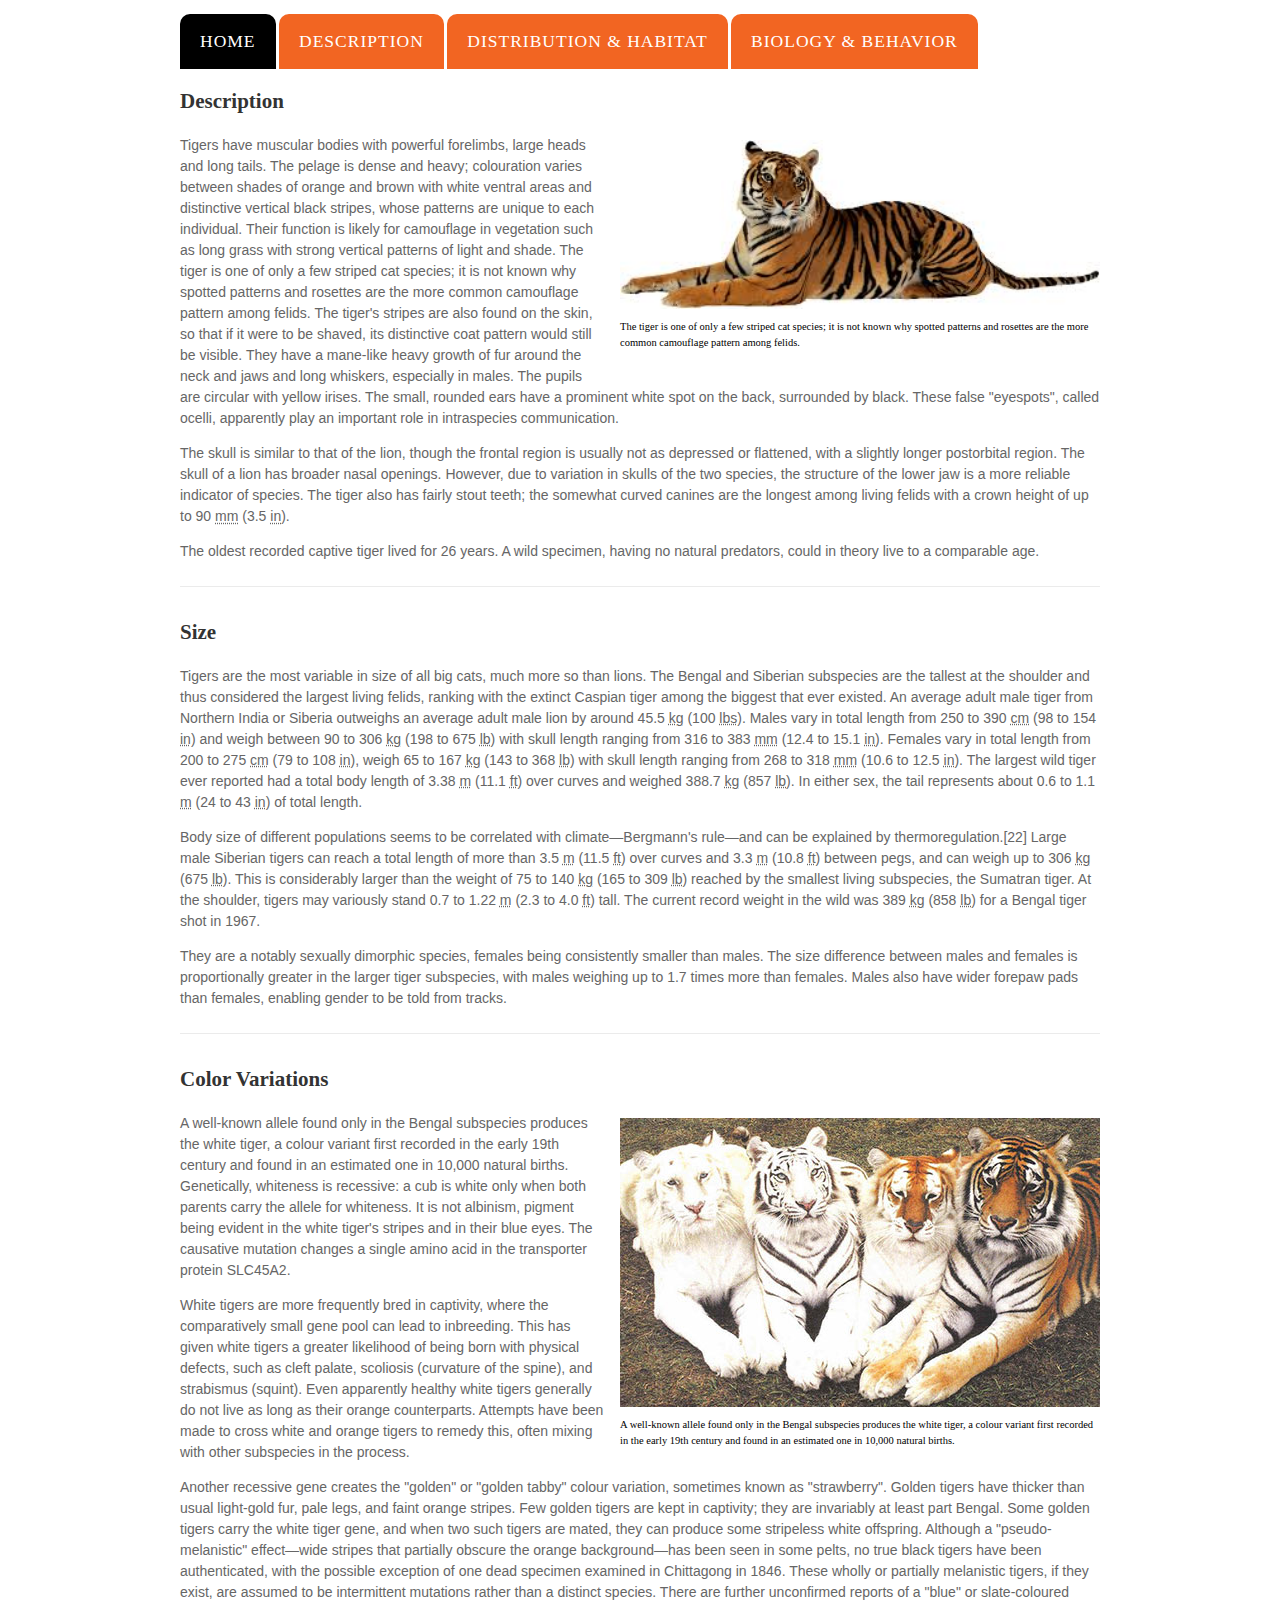
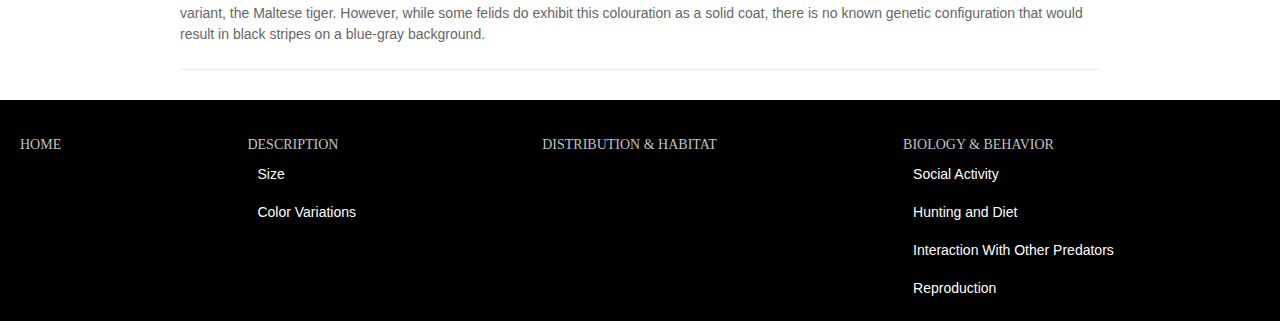
==== commit 5d7345b4: "Removed h1 and img" ====
--- a/description.html
+++ b/description.html
@@ -1,30 +1,36 @@
 <!DOCTYPE html>
 <html lang="en">
-<head>
-  <meta charset="utf-8">
-  <title>Tigers</title>
-  <link rel="stylesheet" type="text/css" href="styles.css">
+ <head>
+    <meta charset="utf-8">
+    <title>Description</title>
+    <link href="styles.css" rel="stylesheet" type="text/css">
+    
+    <!-- Mobile Friendliness -->
+		<meta name="viewport" content="width=device-width, initial-scale=1"/>
+		<meta name="MobileOptimized" content="width">
+    <meta name="HandheldFriendly" content="true">
+    
 </head>
 <body>
   <nav id="menu" tabindex="-1" role="navigation">
       <ul>
-	<li><a href="index.html">Home</a></li>
-        <li><mark><a href="description.html">Description</a></mark></li>
+	      <li><mark><a href="index.html">Home</a></mark></li>
+        <li><a href="description.html">Description</a></li>
         <li><a href="distribution-and-habitat.html">Distribution &amp; Habitat</a></li>
         <li><a href="ecology.html">Biology &amp; Behavior</a></li>
       </ul>
       <a id="menu-close" href="#banner"><b class="hidden">Return to the content</b></a>
   </nav>
   <header id="banner">
-     <a id="nav-jump" href="#menu">
-        <span class="main-nav-icon">
-          <span class="bars">
-            <span class="top-bar bar"></span>
-            <span class="middle-bar bar"></span>
-            <span class="bottom-bar bar"></span>
-          </span>
-        </span>
-        </a>
+    <a id="nav-jump" href="#menu">
+	    <span class="main-nav-icon">
+		<span class="bars">
+			<span class="top-bar bar"></span>
+			<span class="middle-bar bar"></span>
+			<span class="bottom-bar bar"></span>
+		</span>
+	    </span>
+    </a>
   </header>
   <main>
     <section>
@@ -73,6 +79,5 @@
     </article>
   </footer>
   <script src="js/main.js" type="text/javascript" async="">
-  <div id="getActiveMQ-watcher" style="display: none;"></div>
 </body>
 <html lang="en">
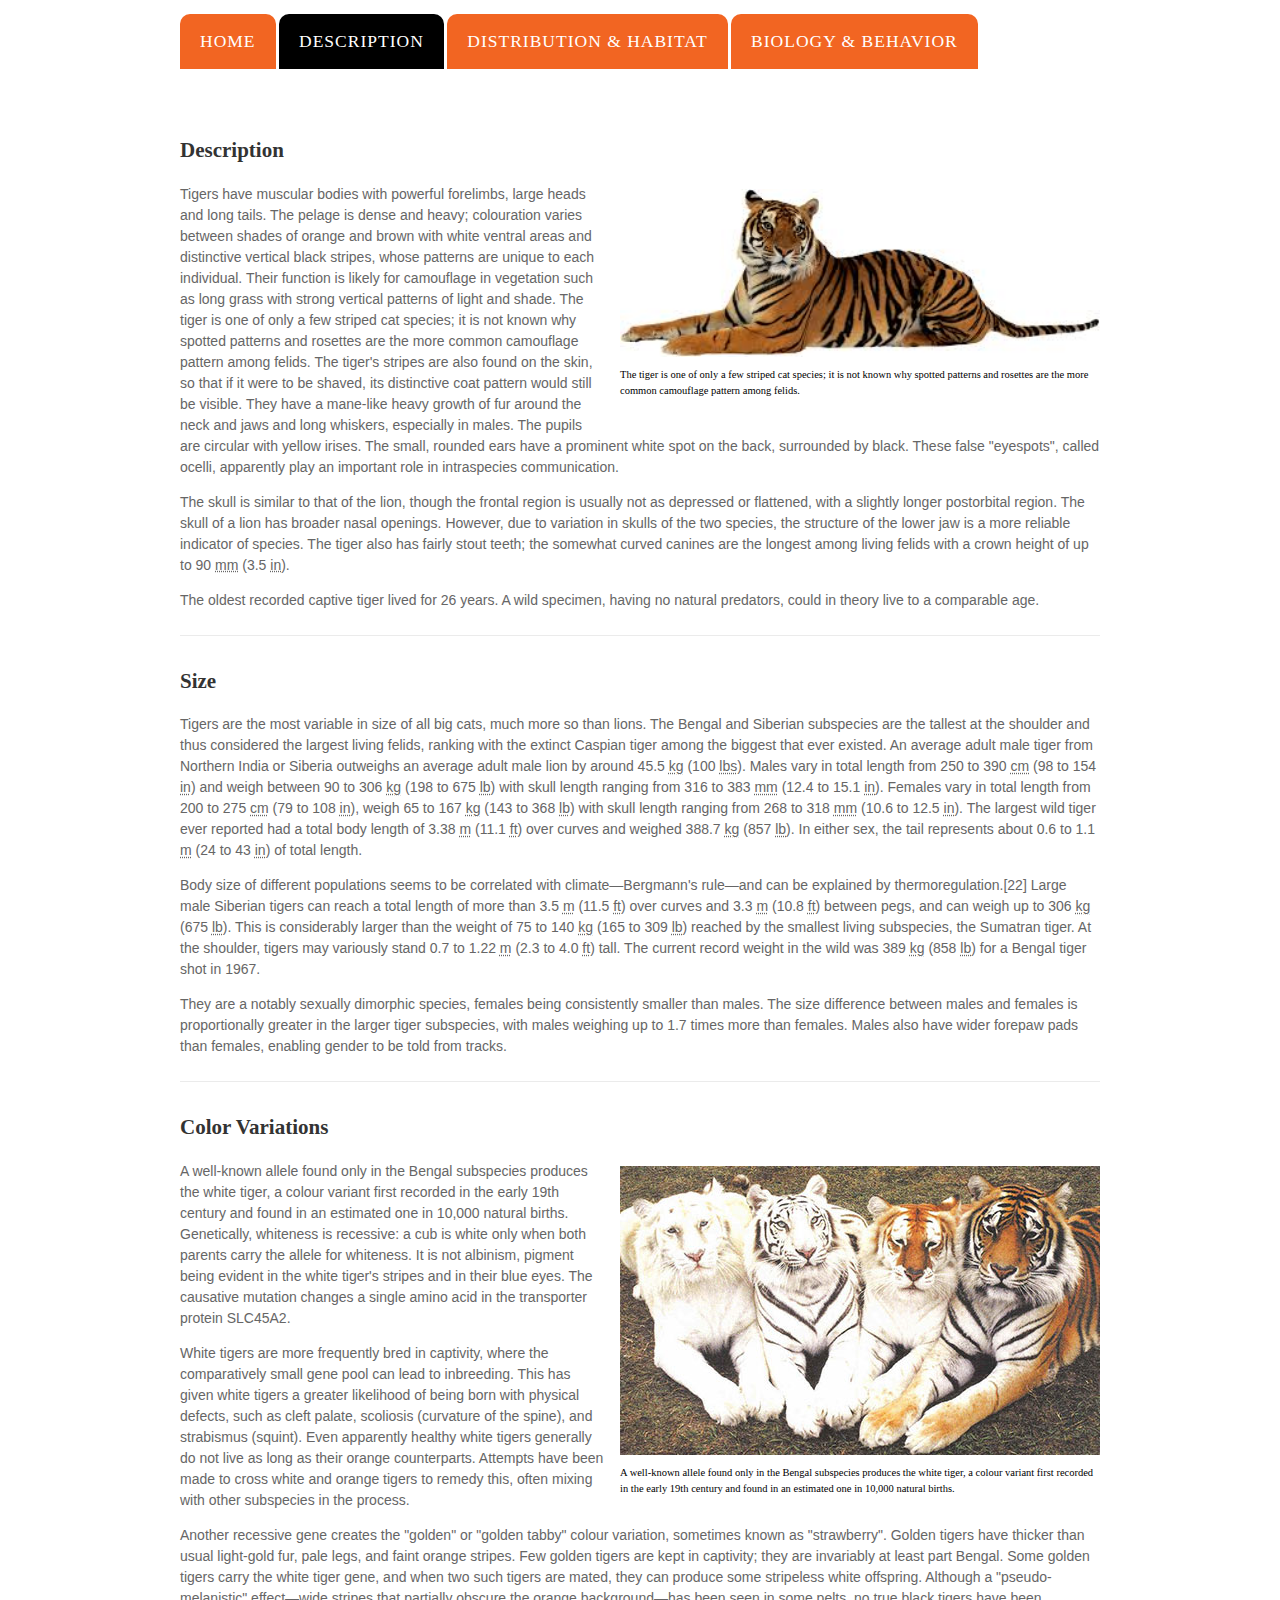
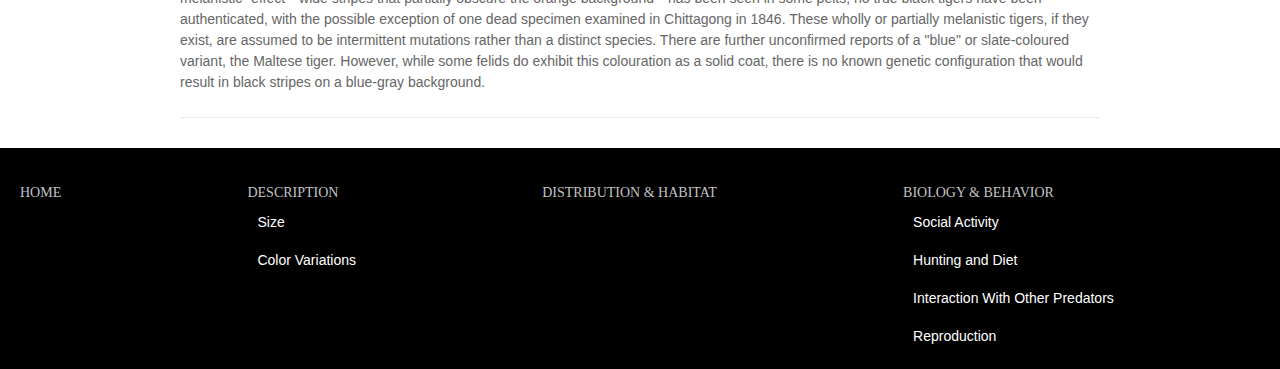
==== commit bed4c4f6: "Removed #banner img, kept h1" ====
--- a/description.html
+++ b/description.html
@@ -14,8 +14,8 @@
 <body>
   <nav id="menu" tabindex="-1" role="navigation">
       <ul>
-	      <li><mark><a href="index.html">Home</a></mark></li>
-        <li><a href="description.html">Description</a></li>
+	<li><a href="index.html">Home</a></li>
+        <li><mark><a href="description.html">Description</a></mark></li>
         <li><a href="distribution-and-habitat.html">Distribution &amp; Habitat</a></li>
         <li><a href="ecology.html">Biology &amp; Behavior</a></li>
       </ul>
@@ -31,6 +31,7 @@
 		</span>
 	    </span>
     </a>
+    <h1>Description</h1>
   </header>
   <main>
     <section>
@@ -78,6 +79,6 @@
       </ul>
     </article>
   </footer>
-  <script src="js/main.js" type="text/javascript" async="">
+  <script src="js/main.js" type="text/javascript" async></script>
 </body>
-<html lang="en">
+</html>
--- a/styles.css
+++ b/styles.css
@@ -106,7 +106,7 @@
 /**********************
 BANNER/HERO IMAGE
 **********************/
-#banner {
+.home #banner {
   max-width: 100%;
   position: relative;
   }
@@ -186,7 +186,7 @@
             transition: background .4s;
 }
 
-#nav-jump {
+.home #nav-jump {
     border: 1px solid;
     border-radius: 3px;
     background: #f26522;
@@ -203,6 +203,23 @@
     width: 35px;
 }
 
+#nav-jump {
+    border: 1px solid;
+    border-radius: 3px;
+    background: #f26522;
+    color: #fff;
+    font: bold .875em Oxygen, Helvetica, Arial, sans-serif;
+    padding: .5em;
+    text-transform: uppercase;
+    /* move to the upper right corner */
+    position: absolute;
+    top: -3.25em;
+    right: 1em;
+    z-index: 1000;
+    height: 30px;
+    width: 35px;
+}
+
 
 /**********************
 MAIN BODY CONTENT
@@ -323,7 +340,9 @@
     /* =================================================================
      * Navigation
      * ================================================================= */
-      
+     /*#nav-jump {
+       top: -3.25em;
+     }*/
      nav ul li {
        padding: 0 20px 0 0;
        display: block;
@@ -346,26 +365,6 @@
         margin-bottom: 0;
       }
 
-/*      .drawer-nav-open:active #nav-jump .nav-burger:nth-of-type(1) {
-        transition: -moz-transform 2s delay 1s;
-      }
-      
-      .drawer-nav-open:active #nav-jump .nav-burger:nth-of-type(1) {
-        -moz-transform: rotateZ(45deg) translate(6px, 6px);
-      }
-
-      .drawer-nav-open:active #nav-jump .nav-burger:nth-of-type(2) {
-        background: transparent;
-      }
-
-      .drawer-nav-open:active #nav-jump .nav-burger:nth-of-type(3) {
-        transition: -moz-transform 2s delay 1s;
-      }
-      
-      .drawer-nav-open:active #nav-jump .nav-burger:nth-of-type(3) {
-        -moz-transform: rotateZ(-45deg) translate(5px, -5px);
-      }
-*/
       
     /* body:not(:target) is a nifty CSS filter to allow show/hide with CSS 
      * in browsers that support :not() and :target
@@ -440,27 +439,6 @@
       /*******************
       Mobile nav button animation 
       ***************************/
-      
-/*      body:not(:active) #menu:target ul a#nav-jump .nav-burger:nth-of-type(1) {
-        transition: -moz-transform 2s delay 1s;
-      }
-      
-      body:active #menu:target ul a#nav-jump .nav-burger:nth-of-type(1) {
-        -moz-transform: rotateZ(45deg) translate(6px, 6px);
-      }
-
-      body:not(:active) #menu:target ul a#nav-jump .nav-burger:nth-of-type(2) {
-        background: transparent;
-      }
-
-      body:not(:active) #menu:target ul a#nav-jump .nav-burger:nth-of-type(3) {
-        transition: -moz-transform 2s delay 1s;
-      }
-      
-      body:active #menu:target ul a#nav-jump .nav-burger:nth-of-type(1) {
-        -moz-transform: rotateZ(-45deg) translate(5px, -5px);
-      }
-*/      
       .main-nav-icon {
           display: block;
           height: 100%;
@@ -751,7 +729,14 @@
       }
     }
 
-    /*  < 1280px  */
+    /*  > 1024px  */
+    @media only screen and (min-width: 1024px) {
+      #banner h1 {
+        margin: -28% 0 20%;
+      }
+    }
+      
+    /*  > 1280px  */
     @media only screen and (min-width: 1280px) {
       #banner h1 {
         font-size: 8em;
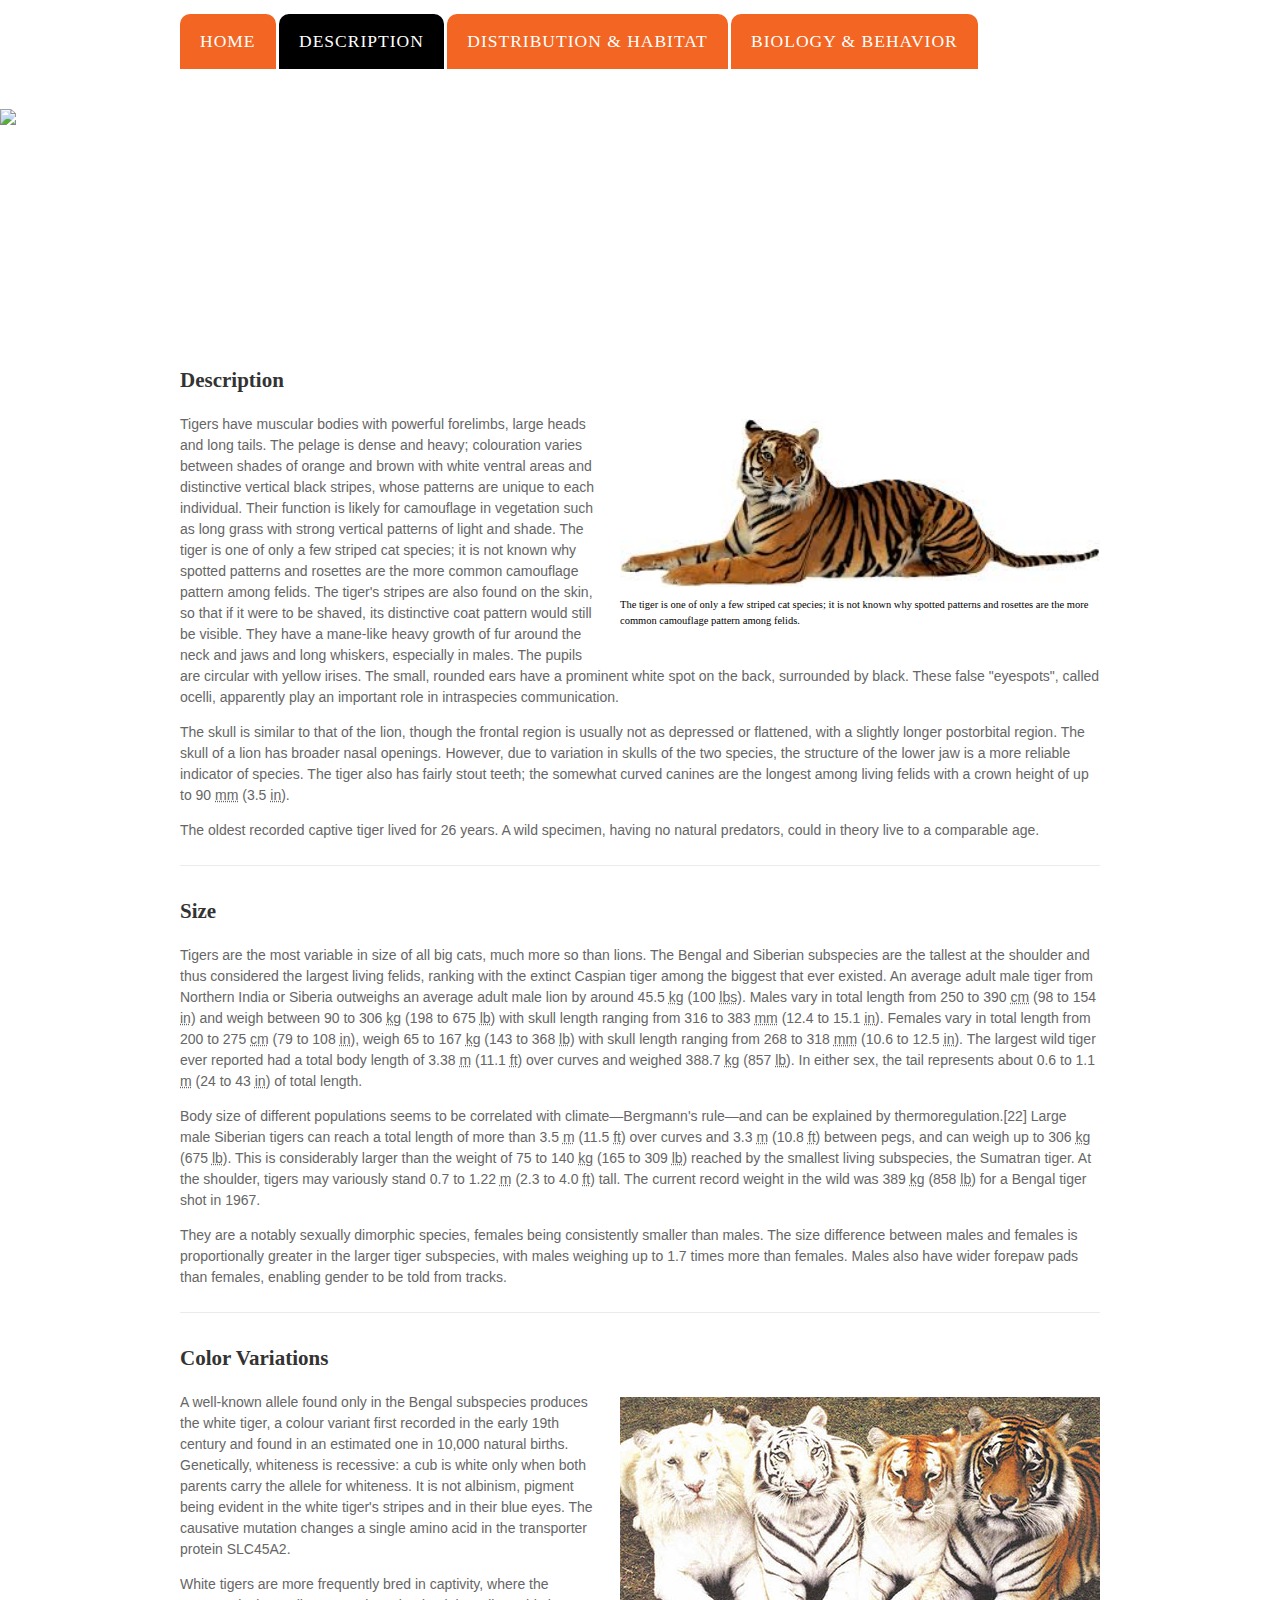
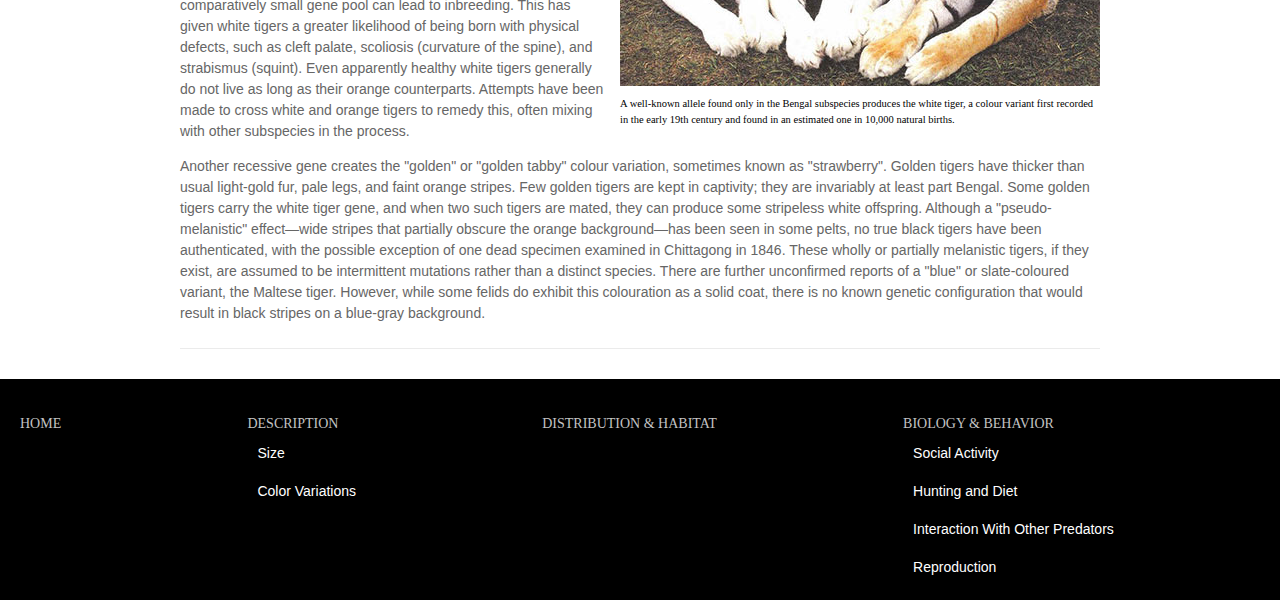
==== commit b9dc770a: "Added <img> to header" ====
--- a/description.html
+++ b/description.html
@@ -31,6 +31,7 @@
 		</span>
 	    </span>
     </a>
+    <img src="Images/siberian-tiger-leaping"/>
     <h1>Description</h1>
   </header>
   <main>
--- a/styles.css
+++ b/styles.css
@@ -111,6 +111,10 @@
   position: relative;
   }
 
+#banner {
+  margin-top: 40px;
+}
+
 #banner h1 {
   color: white;
   text-shadow: 5px 5px 10px #000;
@@ -184,23 +188,6 @@
        -moz-transition: background .4s;
         -ms-transition: background .4s;
             transition: background .4s;
-}
-
-.home #nav-jump {
-    border: 1px solid;
-    border-radius: 3px;
-    background: #f26522;
-    color: #fff;
-    font: bold .875em Oxygen, Helvetica, Arial, sans-serif;
-    padding: .5em;
-    text-transform: uppercase;
-    /* move to the upper right corner */
-    position: absolute;
-    top: .75em;
-    right: 1em;
-    z-index: 1000;
-    height: 30px;
-    width: 35px;
 }
 
 #nav-jump {
@@ -213,13 +200,16 @@
     text-transform: uppercase;
     /* move to the upper right corner */
     position: absolute;
-    top: -3.25em;
-    right: 1em;
+    top: 12.75em;
+    right: 20px;
     z-index: 1000;
     height: 30px;
     width: 35px;
 }
 
+.home #nav-jump {
+    top: .75em;
+}
 
 /**********************
 MAIN BODY CONTENT
